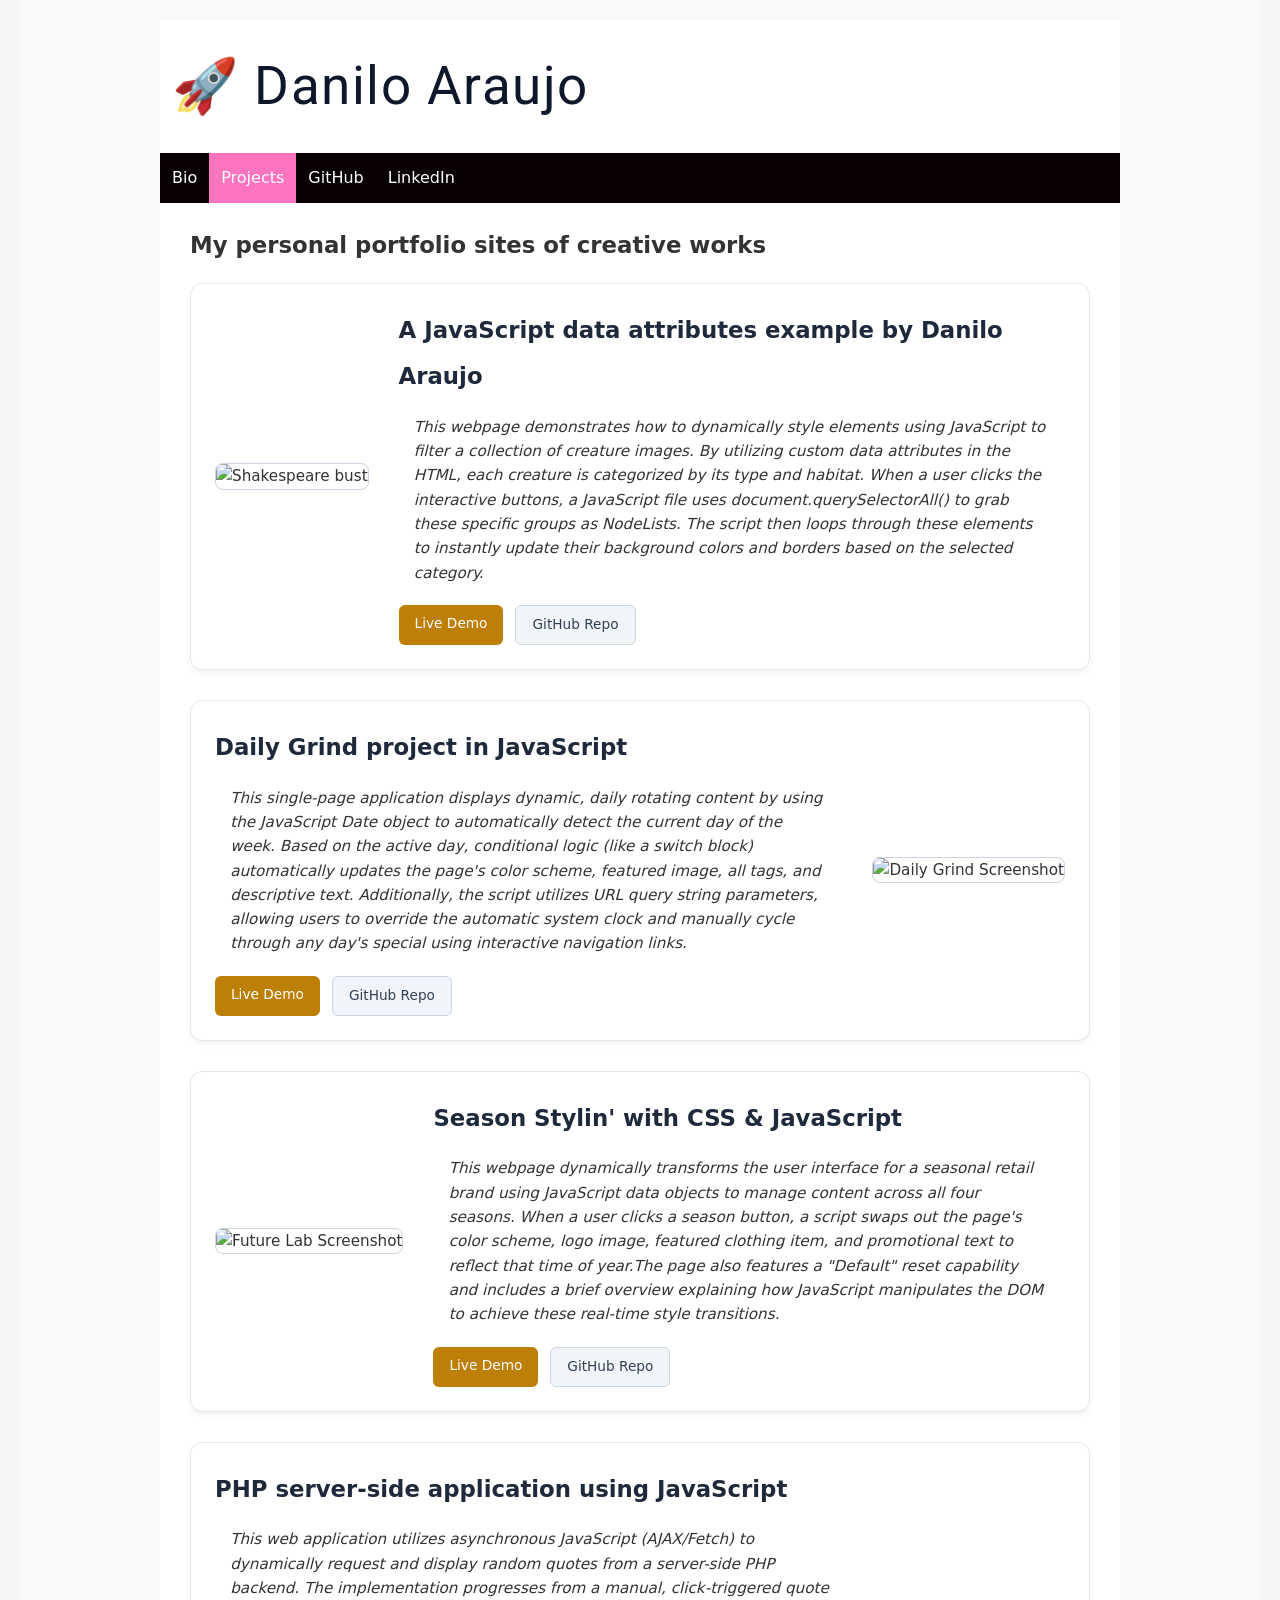
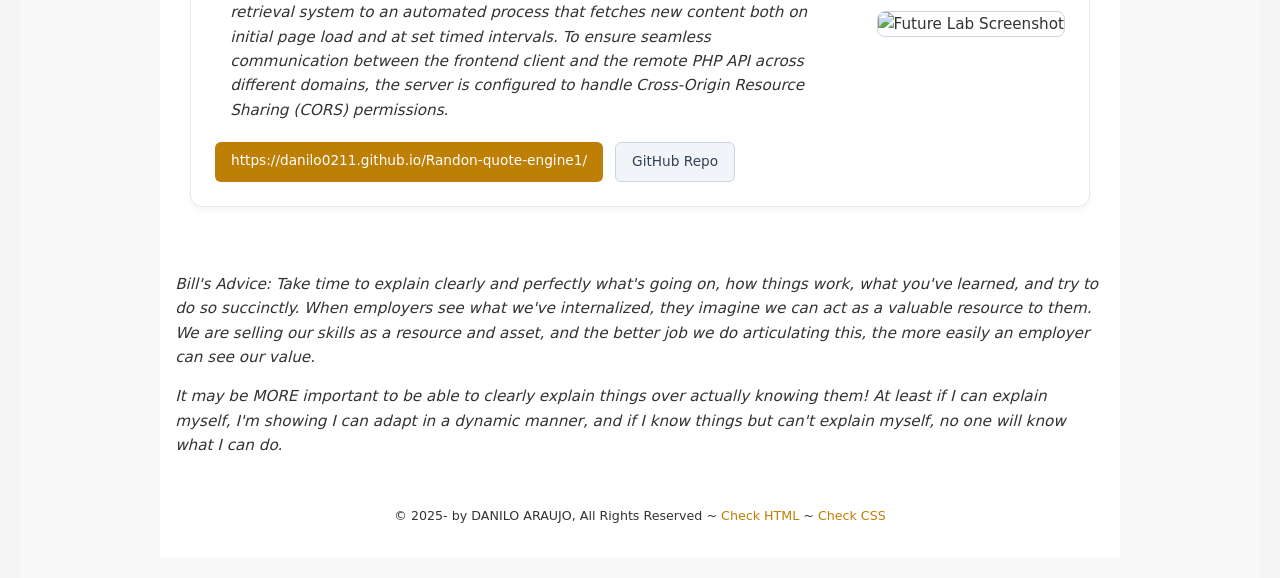
==== projects.html @ c18e7fb6 "save" ====
<!DOCTYPE html>
<html lang="en">
    <head>
        <meta charset="UTF-8">
        <title>NAME HERE'S Projects</title>
        <link rel="stylesheet" href="css/main.css">
        <link rel="stylesheet" href="css/nav.css">
        <link rel="stylesheet" href="css/animated-star.css">
        <link href="https://fonts.googleapis.com/css2?family=Roboto:wght@300;400;700display=swap" rel="stylesheet">
        <link rel="icon" href="data:image/svg+xml,<svg xmlns=%22http://www.w3.org/2000/svg%22 viewBox=%220 0 100 100%22><text y=%22.9em%22 font-size=%2290%22>🌟</text></svg>">
        <style>
        /* start google font style */
        h1 {
            font-family: 'roboto', sans-serif;
            font-size: 3.5rem; /* Needs to be larger because it's a condensed font */
            color: #0f172a;
            letter-spacing: 1.5px; /* Spaces out the all-caps look nicely */
        }
        /* end google font style */
        </style>
    </head>
    <body>
        <header>
            <h1><span class="rocket-icon" aria-label="Rocket">🚀</span> Danilo Araujo</h1>
            <nav class="topnav" id="myTopnav">
                <a href="index.html">Bio</a>
                <a href="projects.html" class="active">Projects</a>
                <a href="#" target="_blank">GitHub</a>
                <a href="#" target="_blank">LinkedIn</a>
                <a href="javascript:void(0);" class="icon" onclick="myFunction()">&#9776;</a>
            </nav>
        </header>
        <main class="wrapper">
            <section class="projects-container">

                <h2 class="subheader"><strong>My personal portfolio sites of creative works</strong></h2>
                <p class="subtitle"></p>

                <div class="project-card">
                    <div class="project-image">
                        <img src="images/Screenshot 2026-06-14 113824.png" alt="Shakespeare bust">
                    </div>
                    <div class="project-content">
                        <h2>A JavaScript data attributes example by Danilo Araujo</h2>
                        <p><i>This webpage demonstrates how to dynamically style elements using JavaScript to filter a collection of creature images. 
                            By utilizing custom data attributes in the HTML, each creature is categorized by its type and habitat. 
                            When a user clicks the interactive buttons, a JavaScript file uses document.querySelectorAll() to grab these specific groups as NodeLists. 
                            The script then loops through these elements to instantly update their background colors and borders based on the selected category.</i></p>
                        
                        <div class="project-links">
                        <a href="https://danilo0211.github.io/creatures/" class="btn demo-btn" target="_blank">Live Demo</a>
                        <a href="https://github.com/Danilo0211/creatures" class="btn repo-btn" target="_blank">GitHub Repo</a>
                        </div>
                    </div>
                </div>

                <div class="project-card">
                    <div class="project-image">
                        <img src="images/Screenshot 2026-06-14 113222.png" alt="Daily Grind Screenshot">
                    </div>
                    <div class="project-content">
                        <h2>Daily Grind project in JavaScript</h2>
                        <p><i>This single-page application displays dynamic, daily rotating content by using the JavaScript Date object to automatically detect
                           the current day of the week. Based on the active day, conditional logic (like a switch block) automatically updates the page's
                           color scheme, featured image, all tags, and descriptive text. Additionally, the script utilizes URL query string parameters,
                           allowing users to override the automatic system clock and manually
                           cycle through any day's special using interactive navigation links.
                        </i></p>
                        
                        <div class="project-links">
                            <a href="https://danilo0211.github.io/daily-grind/" class="btn demo-btn" target="_blank">Live Demo</a>
                            <a href="https://github.com/Danilo0211/daily-grind" class="btn repo-btn" target="_blank">GitHub Repo</a>
                        </div>
                    </div>
                </div>

                <div class="project-card">
                    <div class="project-image">
                        <img src="images/Screenshot 2026-06-14 112656.png" alt="Future Lab Screenshot">
                    </div>
                    <div class="project-content">
                        <h2>Season Stylin' with CSS & JavaScript</h2>
                        <p><i>This webpage dynamically transforms the user interface for a seasonal retail brand using JavaScript data objects to manage
                            content across all four seasons. When a user clicks a season button, a script swaps out the page's color scheme, logo image,
                            featured clothing item, and promotional text to reflect that time of year.The page also features a "Default" reset capability
                            and includes a brief overview explaining how JavaScript manipulates
                            the DOM to achieve these real-time style transitions.
                        </i></p>
                        
                        <div class="project-links">
                            <a href="https://danilo0211.github.io/style-season/" class="btn demo-btn" target="_blank">Live Demo</a>
                            <a href="https://github.com/Danilo0211/style-season" class="btn repo-btn" target="_blank">GitHub Repo</a>
                        </div>
                    </div>
                </div>
                    <div class="project-card">
                    <div class="project-image">
                        <img src="images/Screenshot 2026-06-14 113611.png" alt="Future Lab Screenshot">
                    </div>
                    <div class="project-content">
                        <h2>PHP server-side application using JavaScript</h2>
                        <p><i>This web application utilizes asynchronous JavaScript (AJAX/Fetch) to dynamically request and display random quotes from
                             a server-side PHP backend. The implementation progresses from a manual, click-triggered quote retrieval system to an automated process that fetches new content both on initial
                             page load and at set timed intervals. To ensure seamless communication between the frontend client and the remote PHP API
                             across different domains, the server is configured to handle Cross-Origin Resource Sharing (CORS)
                               permissions.
                        </i></p>
                        
                        <div class="project-links">
                            <a href="https://danilo0211.github.io/Randon-quote-engine1/" class="btn demo-btn" target="_blank">https://danilo0211.github.io/Randon-quote-engine1/</a>
                            <a href="https://github.com/Danilo0211/Randon-quote-engine1" class="btn repo-btn" target="_blank">GitHub Repo</a>
                        </div>
                    </div>
                </div>
            </section>
            <p><i>Bill's Advice: Take time to explain clearly and perfectly what's going on, 
                how things work, what you've learned, and try to do so succinctly.  When employers see
            what we've internalized, they imagine we can act as a valuable resource to them. 
            We are selling our skills as a resource and asset, and the better job we do articulating this,
        the more easily an employer can see our value.</i></p>
        <p><i>It may be MORE important to be able to clearly explain things over actually knowing them!
            At least if I can explain myself, I'm showing I can adapt in a dynamic manner, and if I know things but 
            can't explain myself, no one will know what I can do.
        </i></p>
            <footer>
                <p><small>&copy; 2025-<span id="this-year"></span> by 
                    DANILO ARAUJO, All Rights Reserved ~ 
                    <a id="html-checker" href="#" target="_blank">Check HTML</a> ~ 
                    <a id="css-checker" href="#" target="_blank">Check CSS</a></small>
                </p>
            </footer>
        </main>
        <script src="js/main.js" defer></script>
    </body>
</html>
---- css/main.css ----
/* Global rules */

@import url('https://fonts.googleapis.com/css?family=Quicksand|Spectral');

/* Global rules */

html {
  background-color: whitesmoke;
  font-size: 0.95em;
}

body {
  font-family:
    system-ui,
    -apple-system,
    sans-serif;
  line-height: 1.6;
  background-color: #f9f9f9;
  color: #333;
  margin: 0 auto;
  padding: 20px;
  max-width: 1200px;
}

::selection {
  color: #000;
  background: #ff0;
}

h1 {
  font-weight: normal;
  margin: auto;
  background: #fff;
  line-height: 2.5em;
}

main.wrapper {
  background-color: white;
  overflow: auto;
}

p {
  margin: 1em; /* Top Right Bottom Left (TRBL) */
}
.first-word p::first-letter {
  font-size: 2.5em;
  font-weight: bold;
  float: left;
  margin-right: 2px;
  color: #d35400; /* Using an orange tone to match your preferred theme */
  line-height: 1;
}

h2{
  font-weight:bold;
  margin:auto;
  line-height: 2em;
}


h3{
  font:bold;
  text-decoration-line: underline;
}

a {
  color: rgb(189, 127, 5);
  text-decoration: none;
}

a:hover {
  color: whitesmoke;
  background-color: rgb(189, 127, 5);
  text-decoration: none;
}

footer {
  clear: both;
  text-align: center;
  padding: 1em;
}

/* end global rules */

/* Responsive rules */

/* DESKTOP */
@media all and (min-width: 1200px) {
  main.wrapper {
    width: 80%;
    margin: auto;
  }

  h1 {
    width: 79%;
    padding-left: 1%;
  }

  picture.profile img {
    width: 50%;
    float: left;
    margin-right: 2em;
  }
}

/* TABLET */
@media all and (min-width: 501px) and (max-width: 1199px) {
  main.wrapper {
    width: 90%;
    margin: auto;
  }

  h1 {
    width: 89%;
    padding-left: 1%;
  }

  picture.profile img {
    width: 50%;
    float: right;
    margin-left: 1em;
  }
}

/* PHONE */
@media all and (max-width: 500px) {
  main.wrapper {
    width: 100%;
  }

  h1 {
    width: 99%;
    padding-left: 1%;
  }

  picture.profile img {
    width: 100%;
  }
}

/* start project container rules */

.projects-container {
  max-width: 900px; /* Keeps things readable on desktop */
  margin: 0 auto;
  padding: 20px;
}

/* The Main Project Card Wrapper */
.project-card {
  display: flex;
  flex-direction: row; /* Default layout: Image left, text right */
  align-items: center;
  gap: 30px;
  background: #ffffff;
  border: 1px solid #e2e8f0;
  border-radius: 12px; /* Smooth rounded corners */
  padding: 24px;
  margin-bottom: 30px;
  box-shadow: 0 4px 6px -1px rgba(0, 0, 0, 0.05);
  transition: transform 0.2s ease;
}

.project-card:hover {
  transform: translateY(-2px); /* Subtle interaction cue */
}

/* The Magic Mirror: Automatically alternate left/right layout */
.project-card:nth-child(even) {
  flex-direction: row-reverse; /* Flips the order for every second card */
}

/* Image Control Group */
.project-image {
  flex-shrink: 0; /* Prevents text from squeezing the image container */
}

.project-image img {
  width: 150px;
  height: 150px;
  object-fit: cover; /* Forces screenshots to crop nicely instead of squishing */
  border-radius: 8px;
  border: 1px solid #cbd5e1;
}

/* Content & CTA Link Elements */
.project-content {
  flex-grow: 1;
}

.project-content h2 {
  margin-top: 0;
  color: #1e293b;
}

.project-links {
  margin-top: 20px;
  display: flex;
  gap: 12px;
}

/* Flexible, clean Button styles */
.btn {
  display: inline-block;
  text-decoration: none;
  padding: 8px 16px;
  border-radius: 6px;
  font-size: 0.9rem;
  font-weight: 500;
  transition: background-color 0.2s;
}

.demo-btn {
  background-color: rgb(189, 127, 5);
  color: #ffffff;
}

.demo-btn:hover {
  background-color: rgb(95, 95, 95);
}

.repo-btn {
  background-color: #f1f5f9;
  color: #334155;
  border: 1px solid #cbd5e1;
}

.repo-btn:hover {
  background-color: rgb(95, 95, 95);
}

/* Responsive Overrides: If screen is small, stack everything vertically */
@media (max-width: 650px) {
  .project-card,
  .project-card:nth-child(even) {
    flex-direction: column;
    text-align: center;
  }

  .project-links {
    justify-content: center;
  }
}

/* end project container rules */
---- css/nav.css ----
/* Global rules */
/* Global rules */
.topnav {
  margin: auto;
  background-color: rgb(8, 0, 0);
  overflow: auto;
}

.topnav a {
  float: left;
  display: block;
  color: rgb(255, 254, 254);
  text-align: center;
  padding: 12px 12px;
  text-decoration: none;
  text-transform: capitalize;
  font-size: 16px;
}

.topnav a.hover,
.active {
  background-color: rgb(252, 116, 191);
}

.topnav .icon {
  display: none;
}



/* Responsive rules - apply when screen width is less than 1200px */

@media screen and (max-width: 1199px) {
  .topnav a:not(:first-child) {
    display: none;
  }

  .topnav a.icon {
    float: right;
    display: block;
  }

  .topnav.responsive {
    position: relative;
  }

  .topnav.responsive a {
    float: none;
    display: block;
    text-align: left;
  }

  .topnav.responsive a.icon {
    position: absolute;
    right: 0;
    top: 0;
  }
}

/* DESKTOP */
@media all and (min-width: 1200px) {
  .topnav {
    width: 80%;
  }
}

/* TABLET */
@media all and (min-width: 501px) and (max-width: 1199px) {
  .topnav {
    width: 90%;
  }
}

/* PHONE */
@media all and (max-width: 500px) {
  .topnav {
    width: 100%;
  }
}
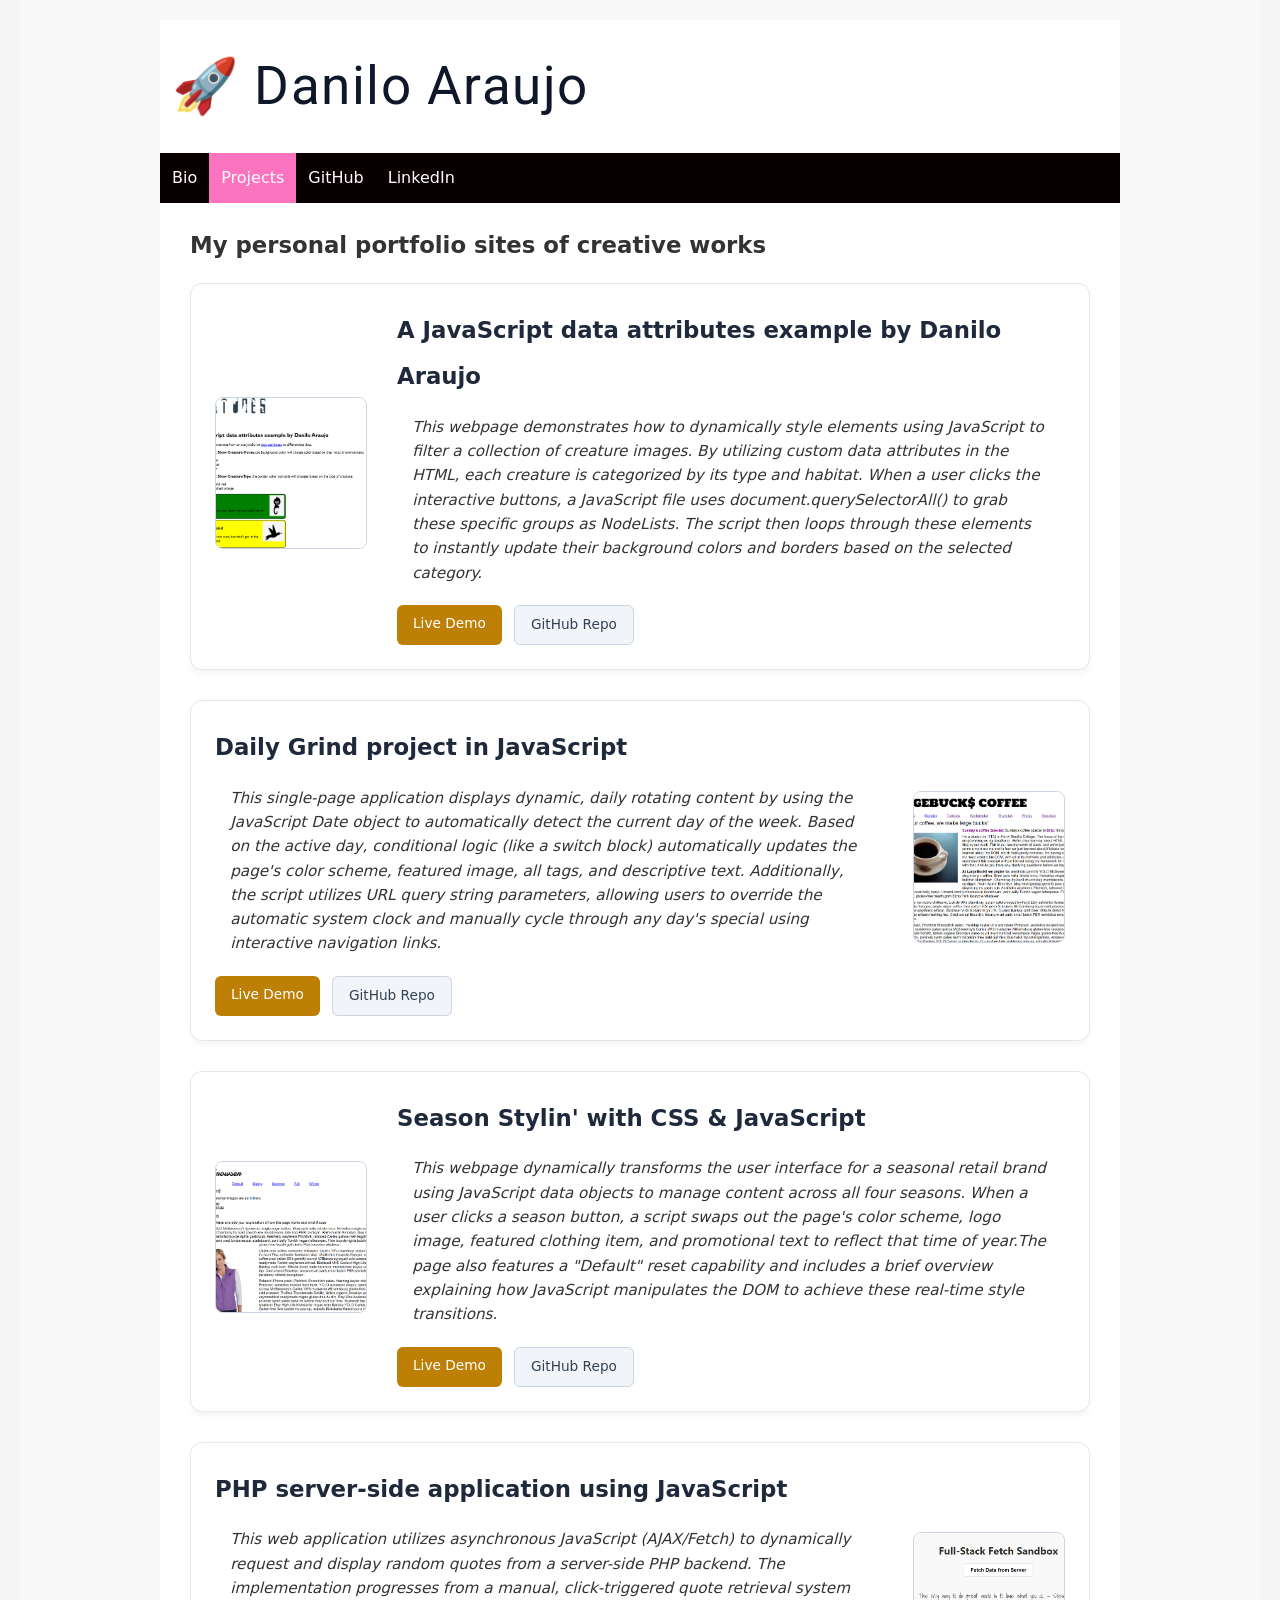
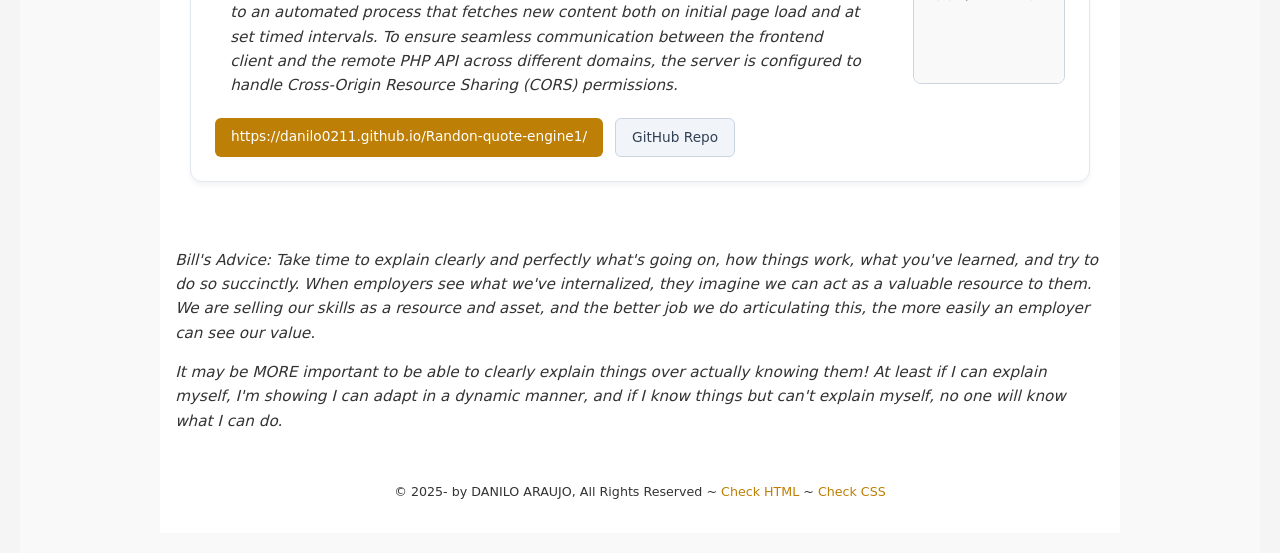
==== commit c4a8dde5: "save" ====
--- a/projects.html
+++ b/projects.html
@@ -15,48 +15,48 @@
             font-size: 3.5rem; /* Needs to be larger because it's a condensed font */
             color: #0f172a;
             letter-spacing: 1.5px; /* Spaces out the all-caps look nicely */
-        }
+            }
         /* end google font style */
         </style>
     </head>
     <body>
-        <header>
-            <h1><span class="rocket-icon" aria-label="Rocket">🚀</span> Danilo Araujo</h1>
-            <nav class="topnav" id="myTopnav">
-                <a href="index.html">Bio</a>
-                <a href="projects.html" class="active">Projects</a>
-                <a href="#" target="_blank">GitHub</a>
-                <a href="#" target="_blank">LinkedIn</a>
-                <a href="javascript:void(0);" class="icon" onclick="myFunction()">&#9776;</a>
-            </nav>
-        </header>
-        <main class="wrapper">
-            <section class="projects-container">
+    <header>
+        <h1><span class="rocket-icon" aria-label="Rocket">🚀</span> Danilo Araujo</h1>
+        <nav class="topnav" id="myTopnav">
+            <a href="index.html">Bio</a>
+            <a href="projects.html" class="active">Projects</a>
+            <a href="#" target="_blank">GitHub</a>
+            <a href="#" target="_blank">LinkedIn</a>
+            <a href="javascript:void(0);" class="icon" onclick="myFunction()">&#9776;</a>
+        </nav>
+    </header>
+    <main class="wrapper">
+    <section class="projects-container">
 
-                <h2 class="subheader"><strong>My personal portfolio sites of creative works</strong></h2>
-                <p class="subtitle"></p>
+    <h2 class="subheader"><strong>My personal portfolio sites of creative works</strong></h2>
+    <p class="subtitle"></p>
 
-                <div class="project-card">
-                    <div class="project-image">
-                        <img src="images/Screenshot 2026-06-14 113824.png" alt="Shakespeare bust">
-                    </div>
-                    <div class="project-content">
-                        <h2>A JavaScript data attributes example by Danilo Araujo</h2>
-                        <p><i>This webpage demonstrates how to dynamically style elements using JavaScript to filter a collection of creature images. 
-                            By utilizing custom data attributes in the HTML, each creature is categorized by its type and habitat. 
-                            When a user clicks the interactive buttons, a JavaScript file uses document.querySelectorAll() to grab these specific groups as NodeLists. 
-                            The script then loops through these elements to instantly update their background colors and borders based on the selected category.</i></p>
-                        
-                        <div class="project-links">
-                        <a href="https://danilo0211.github.io/creatures/" class="btn demo-btn" target="_blank">Live Demo</a>
-                        <a href="https://github.com/Danilo0211/creatures" class="btn repo-btn" target="_blank">GitHub Repo</a>
-                        </div>
-                    </div>
-                </div>
+    <div class="project-card">
+        <div class="project-image">
+            <img src="images/Screenshot 2026-06-14 113824.png" alt="Shakespeare bust">
+        </div>
+        <div class="project-content">
+            <h2>A JavaScript data attributes example by Danilo Araujo</h2>
+            <p><i>This webpage demonstrates how to dynamically style elements using JavaScript to filter a collection of creature images. 
+                By utilizing custom data attributes in the HTML, each creature is categorized by its type and habitat. 
+                When a user clicks the interactive buttons, a JavaScript file uses document.querySelectorAll() to grab these specific groups as NodeLists. 
+                The script then loops through these elements to instantly update their background colors and borders based on the selected category.</i></p>
+            
+            <div class="project-links">
+            <a href="https://danilo0211.github.io/creatures/" class="btn demo-btn" target="_blank">Live Demo</a>
+            <a href="https://github.com/Danilo0211/creatures" class="btn repo-btn" target="_blank">GitHub Repo</a>
+            </div>
+        </div>
+    </div>
 
-                <div class="project-card">
-                    <div class="project-image">
-                        <img src="images/Screenshot 2026-06-14 113222.png" alt="Daily Grind Screenshot">
+    <div class="project-card">
+        <div class="project-image">
+            <img src="images/Screenshot 2026-06-14 113222.png" alt="Daily Grind Screenshot">
                     </div>
                     <div class="project-content">
                         <h2>Daily Grind project in JavaScript</h2>
